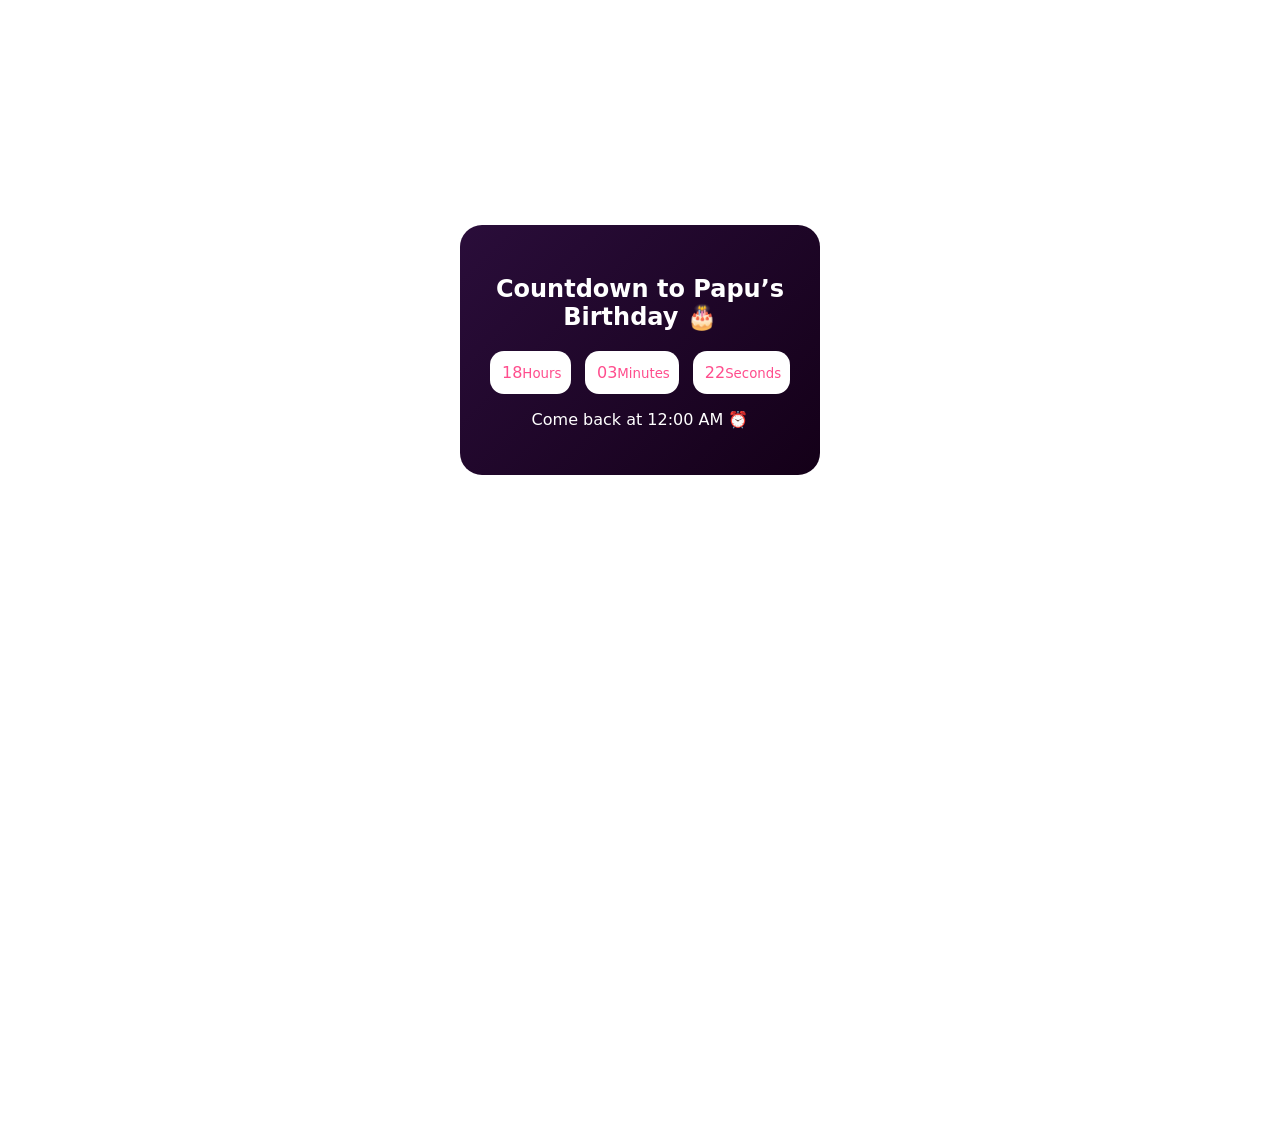
==== index.html @ d30e72cd "Add files via upload" ====
<!DOCTYPE html>
<html lang="en">
<head>
  <meta charset="UTF-8">
  <title>Happy Birthday Papu</title>
  <meta name="viewport" content="width=device-width, initial-scale=1.0">
  <link rel="stylesheet" href="style.css">
</head>
<body>

<!-- PAGE 0 : COUNTDOWN -->
<section class="page active" id="page0">
  <div class="count-card">
    <h2>Countdown to Papu’s Birthday 🎂</h2>

    <div class="timer">
      <div><span id="h">00</span><small>Hours</small></div>
      <div><span id="m">00</span><small>Minutes</small></div>
      <div><span id="s">00</span><small>Seconds</small></div>
    </div>

    <p id="countMsg">Come back at 12:00 AM ⏰</p>
    <button id="countNext" class="hidden">Next 🎉</button>
  </div>
</section>

<!-- PAGE 1 -->
<section class="page" id="page1">
  <div class="card">
    <h2>Is this my Papu? 🤨</h2>
    <div class="btn-row">
      <button id="yesBtn">Yes 😊</button>
      <button id="noBtn" class="no">No 😞</button>
    </div>
    <p id="msg"></p>
  </div>
</section>

<!-- PAGE 2 : CELEBRATION -->
<section class="page" id="page2">

  <div class="festoon">
    <span></span><span></span><span></span><span></span><span></span>
    <span></span><span></span><span></span><span></span><span></span>
  </div>

  <div class="stars"></div>
  <div id="balloons"></div>

  <div class="cake-wrap" id="cake">
    <div class="candle">
      <div class="flame" id="flame"></div>
    </div>
    <div class="cake top"></div>
    <div class="cake mid"></div>
    <div class="cake bottom"></div>
  </div>

  <div class="blow" id="blowText">Tap to Blow 😊</div>
  <div class="birthday hidden" id="birthdayText">HAPPY BIRTHDAY papu  🤩</div>
  <button class="next hidden" id="nextBtn">Next</button>
</section>

<!-- PAGE 3 : LETTER -->
<section class="page card-page" id="page3">
  <div class="greeting-card">
    <h2>Happiest Birthday, Papu 🎉🎂💖</h2>

<p>
  Enna da, ivan yen friend-ku panna solli ketta, ennakku panni irukaaney nu pannadha…
  sudden-aa thaan thonuchu 😅
</p>

<p>
  Idhu just oru chinna thing dhaan, idhu real present illa 🎁<br>
  I have something else for you 💝
</p>

<p>
  Naan eppovum pola, first God-kku thanks sollanum 🙏<br>
  En life-la ennai romba nalla purinjikitta, ippadi oru wonderful person-a kuduthadhukku 💫<br>
  Nee eppovum en side-la irundha oru person 🤍
</p>

<p>
  Ennala unnaku evalo problems vandhaalum, nee ennai comfort pannuva 🫂<br>
  Ana ennala unnaku eppovum problems dhaan varudhu…<br>
  Adhukku just <strong>“sorry”</strong> nu summa solla maaten 😔
</p>

<p>
  Papu, romba overthink pannadha 🧠💭<br>
  Edhu nadandhaalum pathukalaam 💪<br>
  Unakku theriyuma, nee evalo strong person nu? 🔥<br>
  Tension romba over-aa irukku…<br>
  Already irukku, innum varum 😌<br>
  Aana adhellam nenachu overthink pannadha… free-aa vidu 🌿<br>
  <strong>Pathukalaam papu 💖</strong>
</p>

<p>
  Nee mattum yen life-la illena, naan engayo epadiyo poiruppen 😞<br>
  Innikku naan konjam mentally stable-aa irukken na, adhu nee dhaan karanam 🧠❤️
</p>

<p>
  Naan evalo kashtathula irundhaalum, illa happy-aa irundhaalum,<br>
  Nee eppovum ennai ketu, ennai console pannirukka 🤍
</p>

<p>
  Unakku theriyuma…<br>
  Naan eppola romba feel pannirukken 😔<br>
  College-ku correct-aa vara mudiyala, tuition-kum correct-aa pogala…<br>
  Un kooda time spend panni, plan pannina madhiri,<br>
  TT-la onnaa join panni, nalla irukkanum nu ninaichen…<br>
  Aana adhellam naan dhaan miss panniten 💔
</p>

<p>
  Naan unna romba hope panninaen… adhayum naan dhaan break panniten 😞<br>
  “Love panren” nu sonnadhu vera mari solla vandhuchu,<br>
  Aana adhu vera mari pochu 😔
</p>

<p>
  Unna maadhiri ponnu oru <strong>gem 💎</strong> nu theriyuma?<br>
  Manasara solren 💖<br>
  Nee eppovum happy-aa irukkanum, appadiye iruppa 😊✨
</p>

<p>
  Papu, ennaku innum romba sollanum…<br>
  Aana eppo venaalum, oru naal ellathaiyum solluven 🤍
</p>

<p>
  <strong>Love you, Papu ❤️</strong><br>
  Once again… <strong>Happy Birthday, Papu 🎂🎉💖</strong>
</p>


    <button class="next" id="endBtn">💖 The End</button>
  </div>
</section>

<audio id="bgMusic">
  <source src="song.mp3" type="audio/mpeg">
</audio>

<script src="script.js"></script>
</body>
</html>
---- style.css ----
* {
  box-sizing: border-box;
  font-family: system-ui, Arial;
}

body {
  margin: 0;
  height: 100vh;
  overflow: hidden;
}

/* PAGE SYSTEM */
.page {
  position: absolute;
  inset: 0;
  opacity: 0;
  pointer-events: none;
  transition: opacity 0.6s ease;
}
.page.active {
  opacity: 1;
  pointer-events: auto;
}

/* COUNTDOWN */
.count-card {
  background: linear-gradient(135deg, #2a0d3a, #140018);
  color: white;
  padding: 30px;
  border-radius: 22px;
  max-width: 360px;
  margin: auto;
  margin-top: 25vh;
  text-align: center;
}
.timer {
  display: flex;
  gap: 14px;
  justify-content: center;
}
.timer div {
  background: white;
  color: #ff4d8d;
  padding: 12px;
  border-radius: 14px;
  min-width: 80px;
}

/* PAGE 1 */
.card {
  background: linear-gradient(135deg, #ffb3d9, #e6c9ff);
  padding: 30px;
  border-radius: 22px;
  text-align: center;
  max-width: 320px;
  margin: auto;
  margin-top: 30vh;
}

/* BUTTONS */
button {
  padding: 12px 24px;
  border: none;
  border-radius: 999px;
  background: #ff4d8d;
  color: white;
  cursor: pointer;
}
.no {
  background: #ddd;
  color: #333;
}
.hidden {
  display: none;
}

/* FORCE NEXT BUTTON POSITION */
.next {
  position: absolute;
  bottom: 30px;
  left: 50%;
  transform: translateX(-50%);
  z-index: 1000;
}

/* PAGE 2 */
#page2 {
  background: radial-gradient(circle at center, #2a0d3a, #0b0214);
  color: white;
}

/* FESTOON */
.festoon {
  position: absolute;
  top: 20px;
  width: 100%;
  display: flex;
  justify-content: center;
  gap: 30px;
}
.festoon span {
  width: 16px;
  height: 24px;
  background: #ffb347;
  border-radius: 50%;
  animation: glow 1.2s infinite alternate;
}
@keyframes glow {
  from { opacity: 0.4; box-shadow: 0 0 6px #ffb347; }
  to { opacity: 1; box-shadow: 0 0 18px #ff9f1c; }
}

/* STARS */
.stars {
  position: absolute;
  inset: 0;
  background-image: radial-gradient(#fff 1px, transparent 1px);
  background-size: 80px 80px;
  opacity: 0.25;
}

/* BALLOONS */
#balloons {
  position: absolute;
  inset: 0;
  pointer-events: none;
}
.balloon {
  position: absolute;
  width: 50px;
  height: 70px;
  border-radius: 50%;
  background: radial-gradient(circle at 30% 30%, #fff, #ff77aa);
}
.balloon::after {
  content: "";
  position: absolute;
  top: 70px;
  left: 50%;
  width: 2px;
  height: 60px;
  background: rgba(255,255,255,0.6);
  transform: translateX(-50%);
}

/* CAKE */
.cake-wrap {
  position: absolute;
  left: 50%;
  bottom: 35%;
  transform: translateX(-50%);
  width: 280px;
  transition: bottom 1.2s ease;
  z-index: 10;
}
.cake {
  width: 100%;
  border-radius: 18px;
  margin: 6px 0;
}
.top { height: 70px; background: #ffd1e8; }
.mid { height: 80px; background: #ff4d8d; }
.bottom { height: 90px; background: #7a4cff; }

.candle {
  position: absolute;
  top: -45px;
  left: 50%;
  transform: translateX(-50%);
  width: 14px;
  height: 45px;
  background: white;
}
.flame {
  position: absolute;
  top: -22px;
  left: 50%;
  transform: translateX(-50%);
  width: 18px;
  height: 22px;
  background: orange;
  border-radius: 50%;
}

/* TEXT */
.blow {
  position: absolute;
  bottom: 22%;
  width: 100%;
  text-align: center;
}
.birthday {
  position: absolute;
  top: 18%;
  width: 100%;
  text-align: center;
  font-size: clamp(36px, 7vw, 72px);
  z-index: 20;
}

/* PAGE 3 */
.card-page {
  background: linear-gradient(135deg, #ffe6f0, #fff);
}
.greeting-card {
  background: white;
  padding: 30px;
  border-radius: 20px;
  max-width: 700px;
  margin: auto;
  margin-top: 8vh;
}
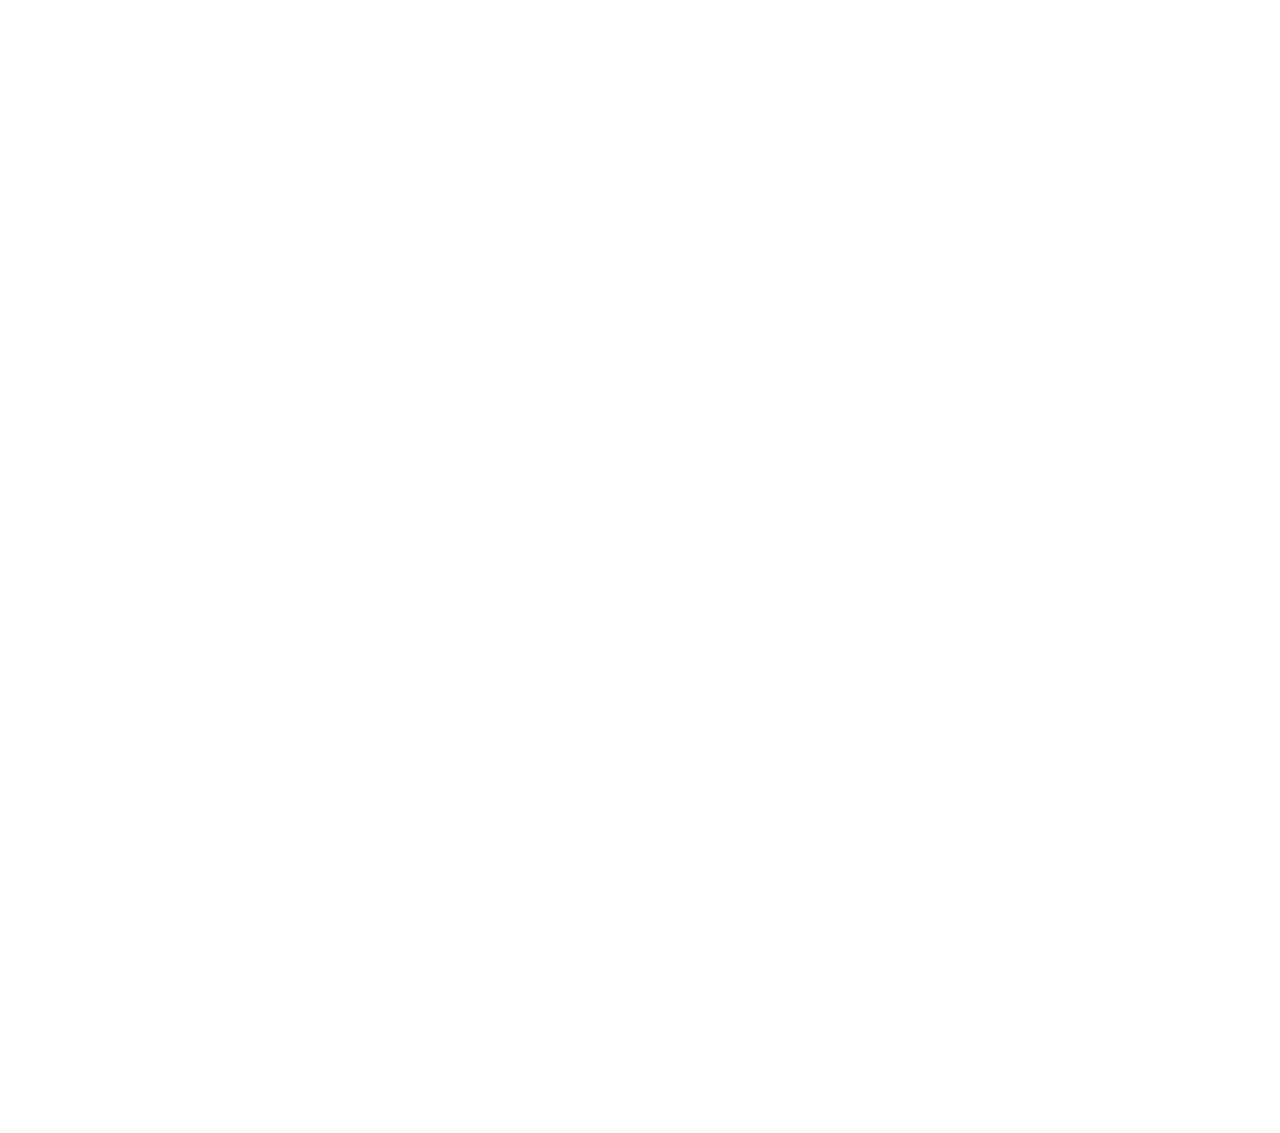
==== commit be745077: "Update index.html" ====
--- a/index.html
+++ b/index.html
@@ -9,20 +9,6 @@
 <body>
 
 <!-- PAGE 0 : COUNTDOWN -->
-<section class="page active" id="page0">
-  <div class="count-card">
-    <h2>Countdown to Papu’s Birthday 🎂</h2>
-
-    <div class="timer">
-      <div><span id="h">00</span><small>Hours</small></div>
-      <div><span id="m">00</span><small>Minutes</small></div>
-      <div><span id="s">00</span><small>Seconds</small></div>
-    </div>
-
-    <p id="countMsg">Come back at 12:00 AM ⏰</p>
-    <button id="countNext" class="hidden">Next 🎉</button>
-  </div>
-</section>
 
 <!-- PAGE 1 -->
 <section class="page" id="page1">
@@ -151,3 +137,4 @@
 <script src="script.js"></script>
 </body>
 </html>
+
